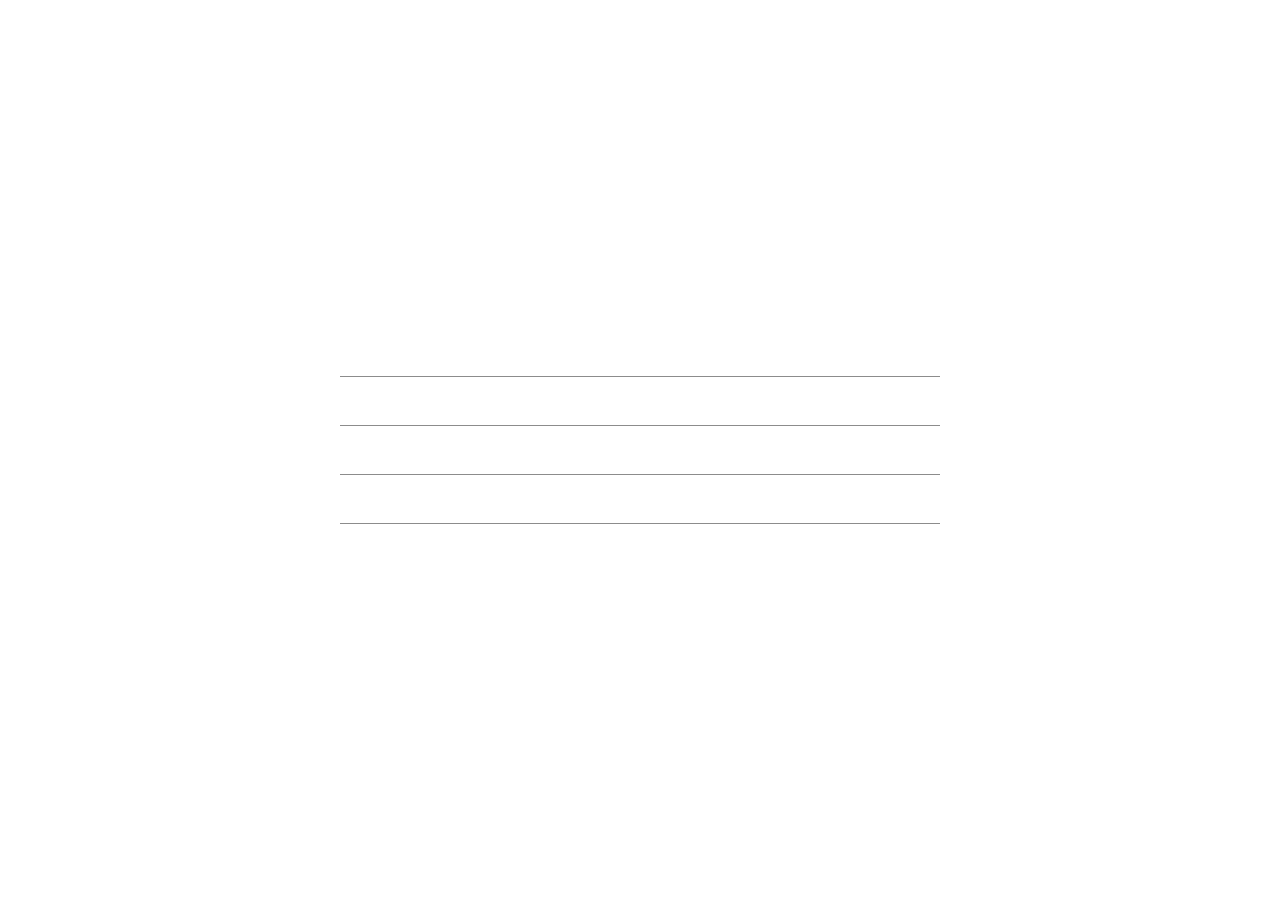
==== index.html @ 901d22d9 "staging" ====
<!DOCTYPE html>
<html lang="en">
    <head>
        <meta charset="UTF-8">
        <meta name="viewport" content="width=device-width, initial-scale=1.0">
        <meta http-equiv="X-UA-Compatible" content="ie=edge">
        <META NAME="robots" CONTENT="noindex,nofollow">
        <title>
            Countdown timer For Shrikrishnan Marriage over
        </title>
        <link href="https://fonts.googleapis.com/css?family=Nova+Mono&display=swap" rel="stylesheet">

        <style>
            body 
            {
                font-family: 'Nova Mono', monospace;
                background-color: #ffffff;
            }
            *.text
            {
                font-size: 32px;
                text-align: center;
                color: #e51313;
                letter-spacing: 2px;
            }
            
            .section
            {
                height: 48px;
                line-height: 48px;
            }
            .border-bottom-class
            {
                border-bottom: 1px solid #8c8c8c;
            }
            .days-color
            {
                color: #ff1a1a; 
            }
            .hours-color
            {
                color: #9900e6; 
            }
            .minutes-color
            {
                color: #80ffbf; 
            }
            .seconds-color
            {
                color: #ffcc00; 
            }
            .container
            {
                width: 100%;
                max-width: 600px;
                position: absolute;
                top: 50%;
                left: 50%;
                transform: translate(-50%, -50%);
            }

        </style>
    </head>
    <body>
            <!-- Display the countdown timer in an element -->
        
            <div class="container">
                <div class="section border-bottom-class">
                    <div id="demo" class="text"></div>
                </div>
                <div class="section border-bottom-class">
                    <div id="days" class="text days-color"></div>
                </div>
                <div class="section border-bottom-class">
                    <div id="hours" class="text hours-color"></div>
                </div>
                <div class="section border-bottom-class">
                    <div id="minutes" class="text minutes-color"></div>
                </div>
                <div class="section">
                    <div id="seconds" class="text seconds-color"></div>
                </div>
            </div>

        <script>
            // Set the date we're counting down to
            
            var countDownDate = new Date("Sep 07, 2022 06:08:00").getTime();
            // var countDownDate = new Date("August 29, 2019 8:10:00").getTime();


            // Update the count down every 1 second
            var x = setInterval(function() {
                // Get today's date and time
                var now = new Date().getTime();
                // var now = new Date();

                // Find the distance between now and the count down date
                var distance = countDownDate - now;
                // var p = distance;

                // Time calculations for days, hours, minutes and seconds
                var days = Math.floor(distance / (1000 * 60 * 60 * 24));
                var hours = Math.floor((distance % (1000 * 60 * 60 * 24)) / (1000 * 60 * 60));
                var minutes = Math.floor((distance % (1000 * 60 * 60)) / (1000 * 60));
                var seconds = Math.floor((distance % (1000 * 60)) / 1000);

                // Display the result in the element with id="demo"
                document.getElementById("demo").innerHTML = days + "d " + hours + "h " + minutes + "m " + seconds + "s ";
                documet.getElementById("days").innerHTML = days + "d";
                document.getElementById("hours").innerHTML = Math.floor((distance / (1000 * 60 * 60))) + " h";
                document.getElementById("minutes").innerHTML = Math.floor((distance / (1000 * 60))) + " m";
                document.getElementById("seconds").innerHTML = Math.floor((distance / 1000)) + " s";

                // If the count down is finished, write some text
                if (distance < 0) {
                    clearInterval(x);
                    document.getElementById("demo").innerHTML = "EXPIRED";
                }
            }, 1000);
        </script>
    </body>
</html>
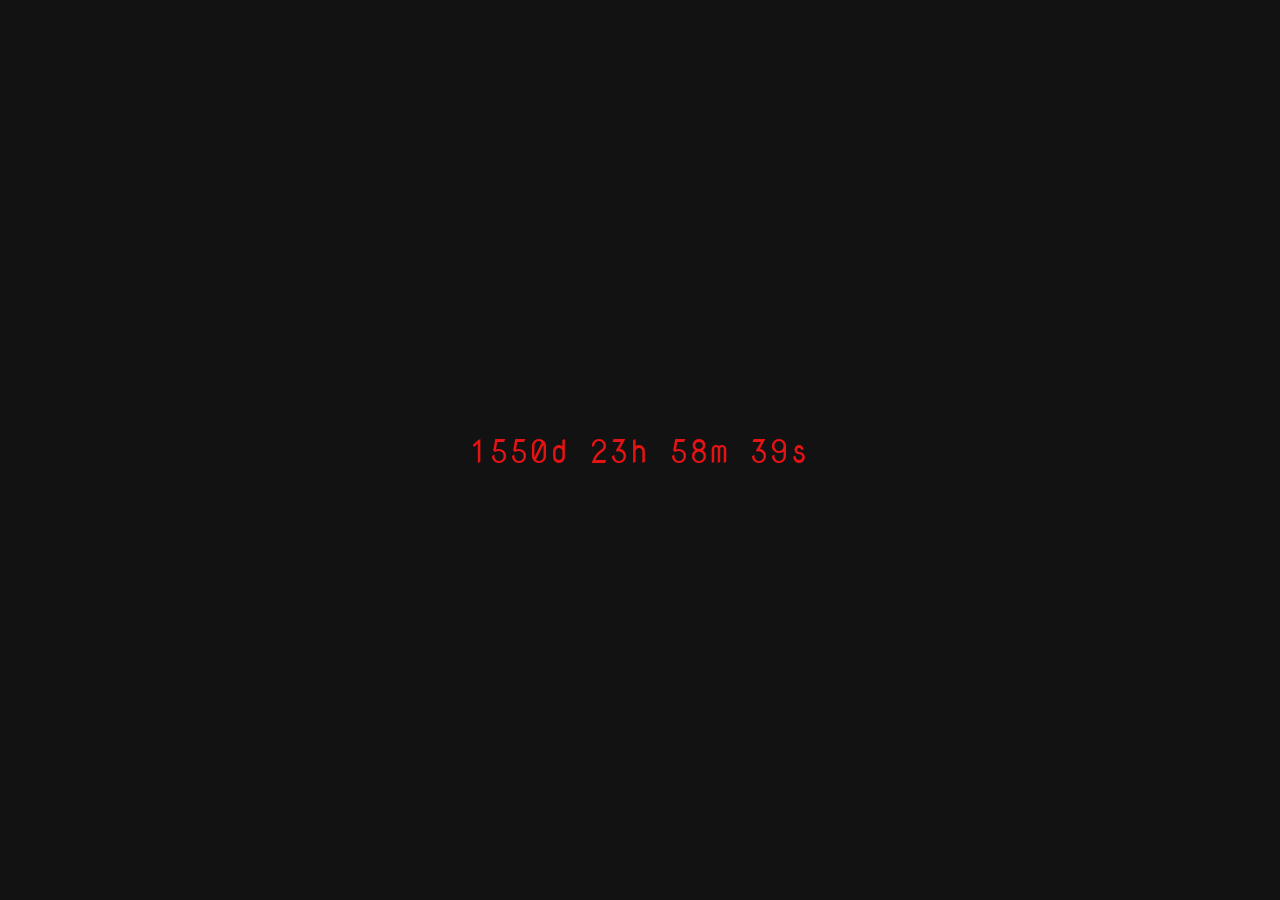
==== commit 08f07b26: "newLook" ====
--- a/index.html
+++ b/index.html
@@ -6,7 +6,7 @@
         <meta http-equiv="X-UA-Compatible" content="ie=edge">
         <META NAME="robots" CONTENT="noindex,nofollow">
         <title>
-            Countdown timer For Shrikrishnan Marriage over
+            Count Down Timer For Shrikrishnan Marriage 
         </title>
         <link href="https://fonts.googleapis.com/css?family=Nova+Mono&display=swap" rel="stylesheet">
 
@@ -14,7 +14,7 @@
             body 
             {
                 font-family: 'Nova Mono', monospace;
-                background-color: #ffffff;
+                background-color: #121212;
             }
             *.text
             {
@@ -63,55 +63,29 @@
     </head>
     <body>
             <!-- Display the countdown timer in an element -->
-        
             <div class="container">
-                <div class="section border-bottom-class">
                     <div id="demo" class="text"></div>
-                </div>
-                <div class="section border-bottom-class">
-                    <div id="days" class="text days-color"></div>
-                </div>
-                <div class="section border-bottom-class">
-                    <div id="hours" class="text hours-color"></div>
-                </div>
-                <div class="section border-bottom-class">
-                    <div id="minutes" class="text minutes-color"></div>
-                </div>
-                <div class="section">
-                    <div id="seconds" class="text seconds-color"></div>
-                </div>
             </div>
-
         <script>
             // Set the date we're counting down to
-            
             var countDownDate = new Date("Sep 07, 2022 06:08:00").getTime();
-            // var countDownDate = new Date("August 29, 2019 8:10:00").getTime();
-
-
             // Update the count down every 1 second
             var x = setInterval(function() {
                 // Get today's date and time
                 var now = new Date().getTime();
-                // var now = new Date();
-
                 // Find the distance between now and the count down date
-                var distance = countDownDate - now;
-                // var p = distance;
-
+                var distance = now - countDownDate ;
                 // Time calculations for days, hours, minutes and seconds
                 var days = Math.floor(distance / (1000 * 60 * 60 * 24));
                 var hours = Math.floor((distance % (1000 * 60 * 60 * 24)) / (1000 * 60 * 60));
                 var minutes = Math.floor((distance % (1000 * 60 * 60)) / (1000 * 60));
                 var seconds = Math.floor((distance % (1000 * 60)) / 1000);
-
                 // Display the result in the element with id="demo"
                 document.getElementById("demo").innerHTML = days + "d " + hours + "h " + minutes + "m " + seconds + "s ";
                 documet.getElementById("days").innerHTML = days + "d";
                 document.getElementById("hours").innerHTML = Math.floor((distance / (1000 * 60 * 60))) + " h";
                 document.getElementById("minutes").innerHTML = Math.floor((distance / (1000 * 60))) + " m";
                 document.getElementById("seconds").innerHTML = Math.floor((distance / 1000)) + " s";
-
                 // If the count down is finished, write some text
                 if (distance < 0) {
                     clearInterval(x);
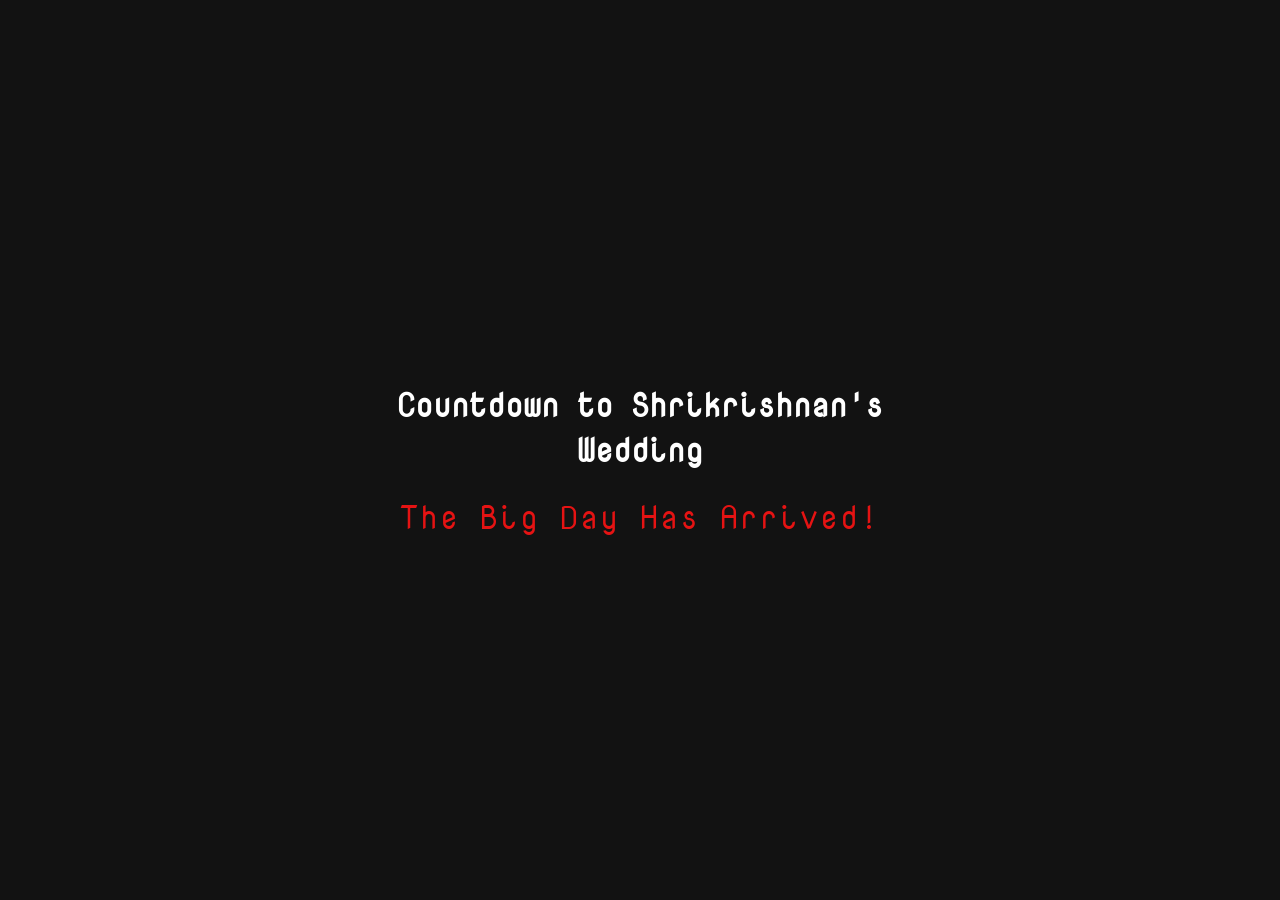
==== commit d0a15078: "Update index.html" ====
--- a/index.html
+++ b/index.html
@@ -1,97 +1,71 @@
 <!DOCTYPE html>
 <html lang="en">
-    <head>
-        <meta charset="UTF-8">
-        <meta name="viewport" content="width=device-width, initial-scale=1.0">
-        <meta http-equiv="X-UA-Compatible" content="ie=edge">
-        <META NAME="robots" CONTENT="noindex,nofollow">
-        <title>
-            Count Down Timer For Shrikrishnan Marriage 
-        </title>
-        <link href="https://fonts.googleapis.com/css?family=Nova+Mono&display=swap" rel="stylesheet">
+<head>
+    <meta charset="UTF-8">
+    <meta name="viewport" content="width=device-width, initial-scale=1.0">
+    <meta http-equiv="X-UA-Compatible" content="ie=edge">
+    <meta name="robots" content="noindex,nofollow">
+    <title>Countdown to Shrikrishnan's Wedding</title>
+    <link href="https://fonts.googleapis.com/css?family=Nova+Mono&display=swap" rel="stylesheet">
+    <style>
+        body {
+            font-family: 'Nova Mono', monospace;
+            background-color: #121212;
+            color: #ffffff;
+            text-align: center;
+            margin: 0;
+            padding: 0;
+        }
+        .text {
+            font-size: 32px;
+            color: #e51313;
+            letter-spacing: 2px;
+        }
+        .container {
+            width: 100%;
+            max-width: 600px;
+            position: absolute;
+            top: 50%;
+            left: 50%;
+            transform: translate(-50%, -50%);
+        }
+        .countdown {
+            margin-top: 20px;
+        }
+    </style>
+</head>
+<body>
+    <div class="container">
+        <h1>Countdown to Shrikrishnan's Wedding</h1>
+        <div id="demo" class="text"></div>
+    </div>
+    <script>
+        // Set the date we're counting down to
+        var countDownDate = new Date("Sep 07, 2024 06:08:00").getTime();
 
-        <style>
-            body 
-            {
-                font-family: 'Nova Mono', monospace;
-                background-color: #121212;
+        // Update the countdown every 1 second
+        var x = setInterval(function () {
+            // Get today's date and time
+            var now = new Date().getTime();
+
+            // Find the distance between now and the countdown date
+            var distance = countDownDate - now;
+
+            // Time calculations for days, hours, minutes, and seconds
+            var days = Math.floor(distance / (1000 * 60 * 60 * 24));
+            var hours = Math.floor((distance % (1000 * 60 * 60 * 24)) / (1000 * 60 * 60));
+            var minutes = Math.floor((distance % (1000 * 60 * 60)) / (1000 * 60));
+            var seconds = Math.floor((distance % (1000 * 60)) / 1000);
+
+            // Display the result in the element with id="demo"
+            if (distance > 0) {
+                document.getElementById("demo").innerHTML = 
+                    days + "d " + hours + "h " + minutes + "m " + seconds + "s ";
+            } else {
+                clearInterval(x);
+                document.getElementById("demo").innerHTML = "The Big Day Has Arrived!";
             }
-            *.text
-            {
-                font-size: 32px;
-                text-align: center;
-                color: #e51313;
-                letter-spacing: 2px;
-            }
-            
-            .section
-            {
-                height: 48px;
-                line-height: 48px;
-            }
-            .border-bottom-class
-            {
-                border-bottom: 1px solid #8c8c8c;
-            }
-            .days-color
-            {
-                color: #ff1a1a; 
-            }
-            .hours-color
-            {
-                color: #9900e6; 
-            }
-            .minutes-color
-            {
-                color: #80ffbf; 
-            }
-            .seconds-color
-            {
-                color: #ffcc00; 
-            }
-            .container
-            {
-                width: 100%;
-                max-width: 600px;
-                position: absolute;
-                top: 50%;
-                left: 50%;
-                transform: translate(-50%, -50%);
-            }
-
-        </style>
-    </head>
-    <body>
-            <!-- Display the countdown timer in an element -->
-            <div class="container">
-                    <div id="demo" class="text"></div>
-            </div>
-        <script>
-            // Set the date we're counting down to
-            var countDownDate = new Date("Sep 07, 2022 06:08:00").getTime();
-            // Update the count down every 1 second
-            var x = setInterval(function() {
-                // Get today's date and time
-                var now = new Date().getTime();
-                // Find the distance between now and the count down date
-                var distance = now - countDownDate ;
-                // Time calculations for days, hours, minutes and seconds
-                var days = Math.floor(distance / (1000 * 60 * 60 * 24));
-                var hours = Math.floor((distance % (1000 * 60 * 60 * 24)) / (1000 * 60 * 60));
-                var minutes = Math.floor((distance % (1000 * 60 * 60)) / (1000 * 60));
-                var seconds = Math.floor((distance % (1000 * 60)) / 1000);
-                // Display the result in the element with id="demo"
-                document.getElementById("demo").innerHTML = days + "d " + hours + "h " + minutes + "m " + seconds + "s ";
-                documet.getElementById("days").innerHTML = days + "d";
-                document.getElementById("hours").innerHTML = Math.floor((distance / (1000 * 60 * 60))) + " h";
-                document.getElementById("minutes").innerHTML = Math.floor((distance / (1000 * 60))) + " m";
-                document.getElementById("seconds").innerHTML = Math.floor((distance / 1000)) + " s";
-                // If the count down is finished, write some text
-                if (distance < 0) {
-                    clearInterval(x);
-                    document.getElementById("demo").innerHTML = "EXPIRED";
-                }
-            }, 1000);
-        </script>
-    </body>
+        }, 1000);
+    </script>
+</body>
 </html>
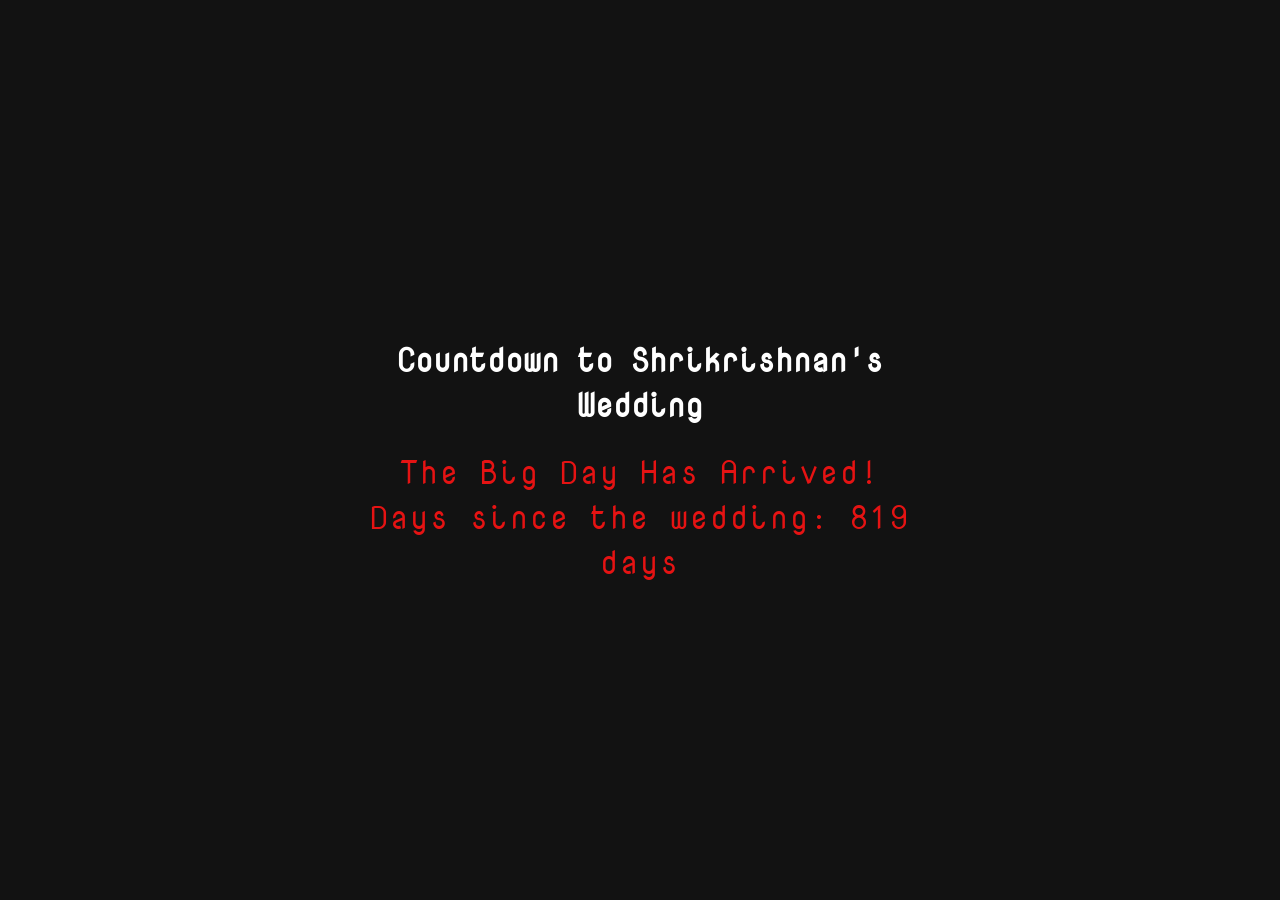
==== commit 4988979f: "Update index.html" ====
--- a/index.html
+++ b/index.html
@@ -37,11 +37,15 @@
 <body>
     <div class="container">
         <h1>Countdown to Shrikrishnan's Wedding</h1>
-        <div id="demo" class="text"></div>
+        <div id="countdown" class="text"></div>
+        <div id="daysPassed" class="text"></div>
     </div>
     <script>
         // Set the date we're counting down to
         var countDownDate = new Date("Sep 07, 2024 06:08:00").getTime();
+        
+        // Set the wedding date for calculating days passed
+        var weddingDate = new Date("Sep 07, 2024 06:08:00").getTime();
 
         // Update the countdown every 1 second
         var x = setInterval(function () {
@@ -57,14 +61,19 @@
             var minutes = Math.floor((distance % (1000 * 60 * 60)) / (1000 * 60));
             var seconds = Math.floor((distance % (1000 * 60)) / 1000);
 
-            // Display the result in the element with id="demo"
+            // Display the countdown result
             if (distance > 0) {
-                document.getElementById("demo").innerHTML = 
+                document.getElementById("countdown").innerHTML = 
                     days + "d " + hours + "h " + minutes + "m " + seconds + "s ";
             } else {
                 clearInterval(x);
-                document.getElementById("demo").innerHTML = "The Big Day Has Arrived!";
+                document.getElementById("countdown").innerHTML = "The Big Day Has Arrived!";
             }
+
+            // Calculate and display how many days have passed since the wedding
+            var daysPassed = Math.floor((now - weddingDate) / (1000 * 60 * 60 * 24));
+            document.getElementById("daysPassed").innerHTML = "Days since the wedding: " + daysPassed + " days";
+
         }, 1000);
     </script>
 </body>
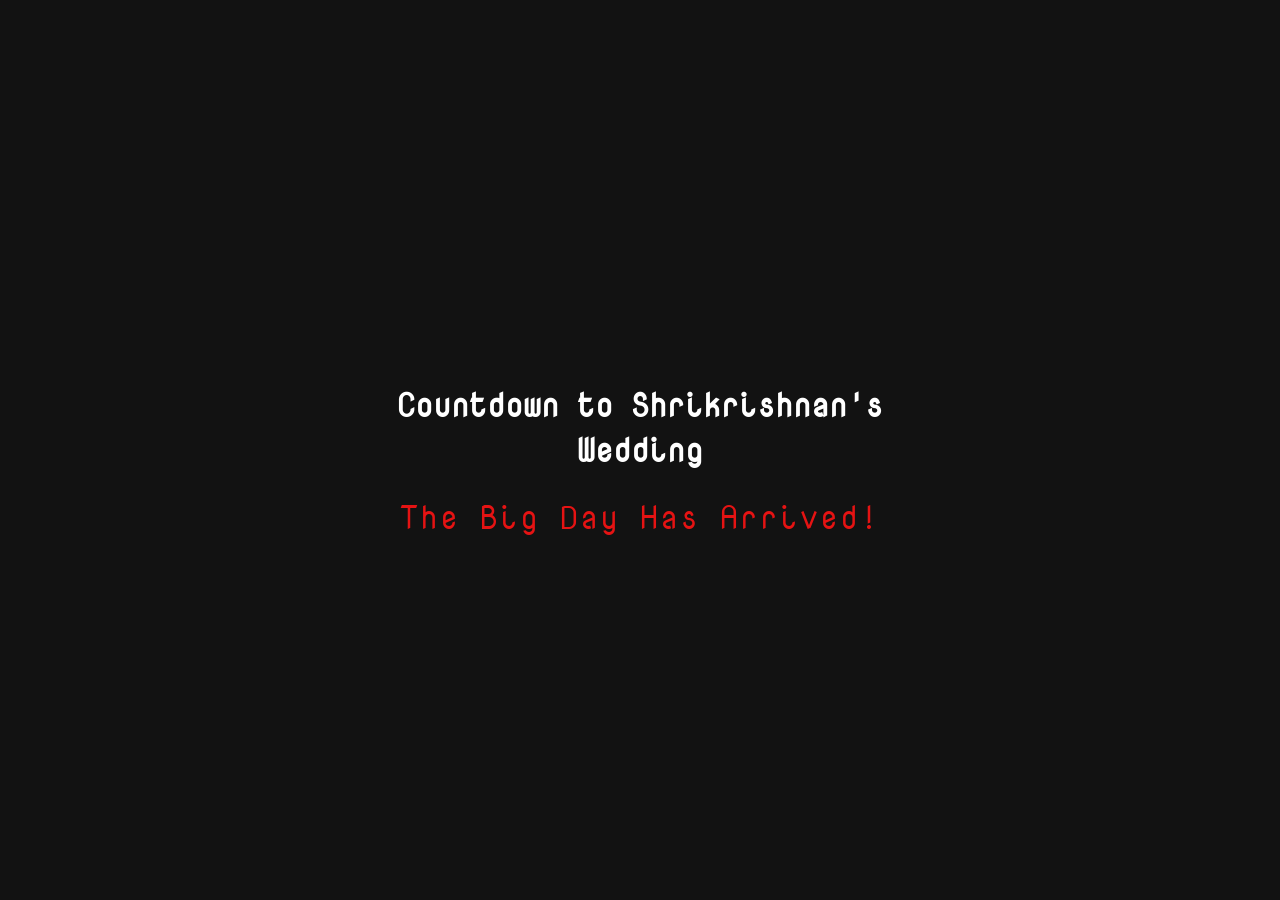
==== commit 11f369f7: "Update index.html" ====
--- a/index.html
+++ b/index.html
@@ -29,25 +29,18 @@
             left: 50%;
             transform: translate(-50%, -50%);
         }
-        .countdown {
-            margin-top: 20px;
-        }
     </style>
 </head>
 <body>
     <div class="container">
         <h1>Countdown to Shrikrishnan's Wedding</h1>
         <div id="countdown" class="text"></div>
-        <div id="daysPassed" class="text"></div>
     </div>
     <script>
         // Set the date we're counting down to
-        var countDownDate = new Date("Sep 07, 2024 06:08:00").getTime();
-        
-        // Set the wedding date for calculating days passed
-        var weddingDate = new Date("Sep 07, 2024 06:08:00").getTime();
+        var countDownDate = new Date("Sep 07, 2022 06:08:00").getTime();
 
-        // Update the countdown every 1 second
+        // Update the countdown every 1 millisecond (to show nanoseconds)
         var x = setInterval(function () {
             // Get today's date and time
             var now = new Date().getTime();
@@ -55,26 +48,21 @@
             // Find the distance between now and the countdown date
             var distance = countDownDate - now;
 
-            // Time calculations for days, hours, minutes, and seconds
-            var days = Math.floor(distance / (1000 * 60 * 60 * 24));
+            // Time calculations for hours, minutes, seconds, and nanoseconds
             var hours = Math.floor((distance % (1000 * 60 * 60 * 24)) / (1000 * 60 * 60));
             var minutes = Math.floor((distance % (1000 * 60 * 60)) / (1000 * 60));
             var seconds = Math.floor((distance % (1000 * 60)) / 1000);
+            var nanoseconds = distance % 1000;
 
-            // Display the countdown result
+            // Display the result in the element with id="countdown"
             if (distance > 0) {
-                document.getElementById("countdown").innerHTML = 
-                    days + "d " + hours + "h " + minutes + "m " + seconds + "s ";
+                document.getElementById("countdown").innerHTML =
+                    hours + ":" + minutes + ":" + seconds + ":" + nanoseconds;
             } else {
                 clearInterval(x);
                 document.getElementById("countdown").innerHTML = "The Big Day Has Arrived!";
             }
-
-            // Calculate and display how many days have passed since the wedding
-            var daysPassed = Math.floor((now - weddingDate) / (1000 * 60 * 60 * 24));
-            document.getElementById("daysPassed").innerHTML = "Days since the wedding: " + daysPassed + " days";
-
-        }, 1000);
+        }, 1); // Update every millisecond for nanoseconds precision
     </script>
 </body>
 </html>
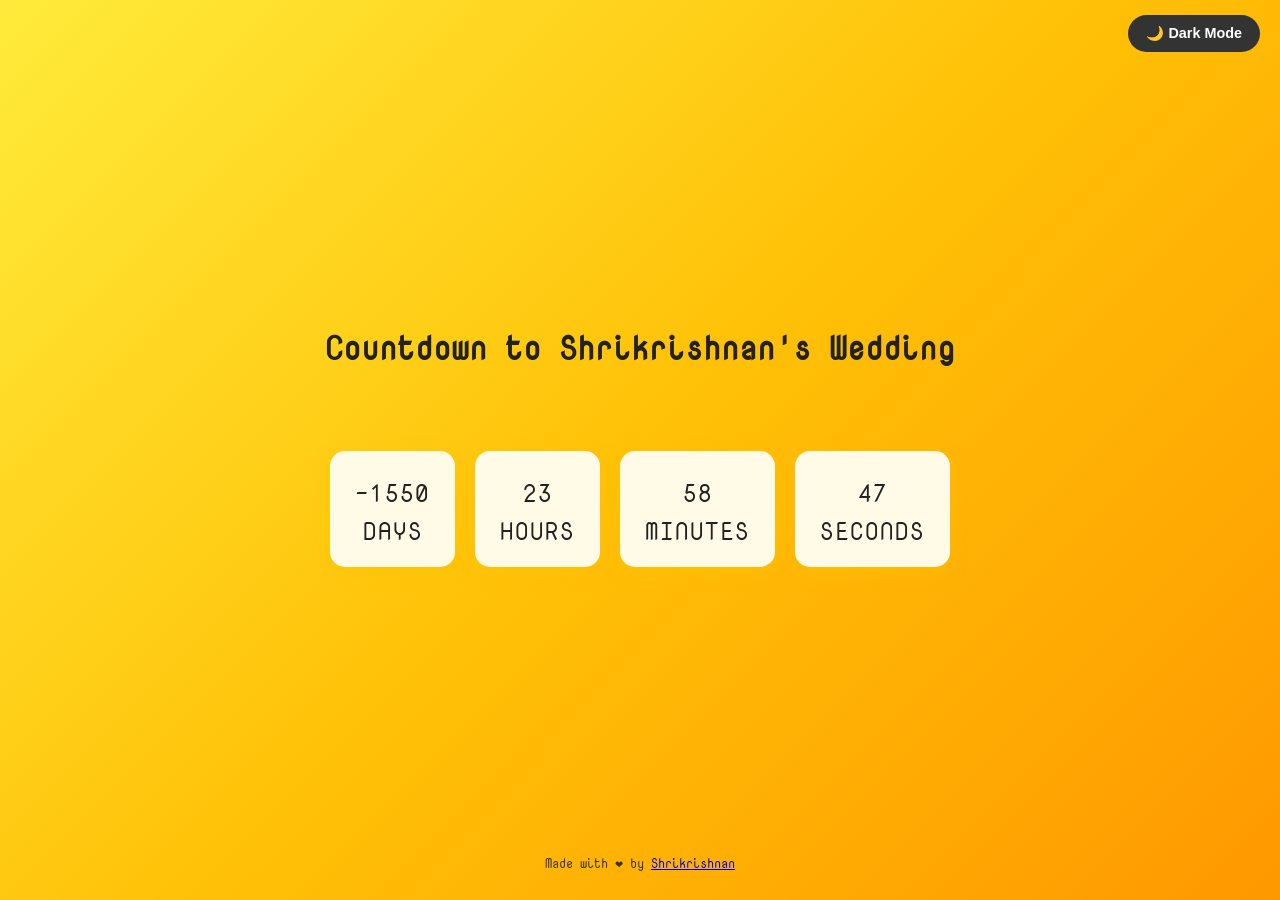
==== commit 4747ad14: "New Page Change" ====
--- a/index.html
+++ b/index.html
@@ -1,68 +1,55 @@
 <!DOCTYPE html>
 <html lang="en">
+
 <head>
     <meta charset="UTF-8">
     <meta name="viewport" content="width=device-width, initial-scale=1.0">
     <meta http-equiv="X-UA-Compatible" content="ie=edge">
     <meta name="robots" content="noindex,nofollow">
     <title>Countdown to Shrikrishnan's Wedding</title>
+
+    <!-- Google Font -->
     <link href="https://fonts.googleapis.com/css?family=Nova+Mono&display=swap" rel="stylesheet">
-    <style>
-        body {
-            font-family: 'Nova Mono', monospace;
-            background-color: #121212;
-            color: #ffffff;
-            text-align: center;
-            margin: 0;
-            padding: 0;
-        }
-        .text {
-            font-size: 32px;
-            color: #e51313;
-            letter-spacing: 2px;
-        }
-        .container {
-            width: 100%;
-            max-width: 600px;
-            position: absolute;
-            top: 50%;
-            left: 50%;
-            transform: translate(-50%, -50%);
-        }
-    </style>
+
+    <!-- Styles -->
+    <link rel="stylesheet" href="styles.css">
 </head>
-<body>
-    <div class="container">
+
+<body class="light">
+    <header>
+        <button id="toggle-btn">🌙 Dark Mode</button>
         <h1>Countdown to Shrikrishnan's Wedding</h1>
-        <div id="countdown" class="text"></div>
-    </div>
-    <script>
-        // Set the date we're counting down to
-        var countDownDate = new Date("Sep 07, 2022 06:08:00").getTime();
+    </header>
 
-        // Update the countdown every 1 millisecond (to show nanoseconds)
-        var x = setInterval(function () {
-            // Get today's date and time
-            var now = new Date().getTime();
+    <main>
+        <div id="countdown">
+            <div class="time-section">
+                <span id="days">00</span>
+                <span class="label">Days</span>
+            </div>
+            <div class="time-section">
+                <span id="hours">00</span>
+                <span class="label">Hours</span>
+            </div>
+            <div class="time-section">
+                <span id="minutes">00</span>
+                <span class="label">Minutes</span>
+            </div>
+            <div class="time-section">
+                <span id="seconds">00</span>
+                <span class="label">Seconds</span>
+            </div>
+        </div>
 
-            // Find the distance between now and the countdown date
-            var distance = countDownDate - now;
+        <div id="message"></div>
+    </main>
 
-            // Time calculations for hours, minutes, seconds, and nanoseconds
-            var hours = Math.floor((distance % (1000 * 60 * 60 * 24)) / (1000 * 60 * 60));
-            var minutes = Math.floor((distance % (1000 * 60 * 60)) / (1000 * 60));
-            var seconds = Math.floor((distance % (1000 * 60)) / 1000);
-            var nanoseconds = distance % 1000;
+    <footer>
+        <p>Made with ❤️ by <a href="https://github.com/Shrikrishnan" target="_blank">Shrikrishnan</a></p>
+    </footer>
 
-            // Display the result in the element with id="countdown"
-            if (distance > 0) {
-                document.getElementById("countdown").innerHTML =
-                    hours + ":" + minutes + ":" + seconds + ":" + nanoseconds;
-            } else {
-                clearInterval(x);
-                document.getElementById("countdown").innerHTML = "The Big Day Has Arrived!";
-            }
-        }, 1); // Update every millisecond for nanoseconds precision
-    </script>
+    <!-- Scripts -->
+    <script src="script.js"></script>
 </body>
-</html>
+
+</html>
--- a/styles.css
+++ b/styles.css
@@ -0,0 +1,120 @@
+body {
+  font-family: 'Nova Mono', monospace;
+  text-align: center;
+  margin: 0;
+  padding: 0;
+  height: 100vh;
+  display: flex;
+  flex-direction: column;
+  justify-content: center;
+  align-items: center;
+  transition: background 0.6s ease, color 0.6s ease;
+}
+
+/* Light theme */
+body.light {
+  background: linear-gradient(135deg, #ffeb3b, #ffc107, #ff9800);
+  color: #222;
+}
+
+/* Dark theme */
+body.dark {
+  background: linear-gradient(135deg, #0f2027, #203a43, #2c5364);
+  color: #eee;
+}
+
+/* Toggle button */
+#toggle-btn {
+  position: absolute;
+  top: 15px;
+  right: 20px;
+  padding: 10px 18px;
+  border: none;
+  border-radius: 20px;
+  cursor: pointer;
+  font-size: 0.9em;
+  font-weight: bold;
+  transition: background 0.3s, color 0.3s, transform 0.2s;
+}
+
+#toggle-btn:hover {
+  transform: scale(1.05);
+}
+
+body.light #toggle-btn {
+  background: #333;
+  color: #fff;
+}
+
+body.dark #toggle-btn {
+  background: #fff;
+  color: #333;
+}
+
+/* Countdown styling */
+#countdown {
+  font-size: 3em;
+  display: flex;
+  gap: 20px;
+  margin-top: 60px;
+}
+
+.time-section {
+  padding: 20px 25px;
+  border-radius: 15px;
+  transition: transform 0.2s ease, box-shadow 0.3s ease, background 0.3s;
+}
+
+/* Light mode countdown cards */
+body.light .time-section {
+  background: #fffbe7;
+  color: #222;
+  box-shadow: 0 6px 15px rgba(255, 193, 7, 0.6);
+}
+
+/* Dark mode countdown cards */
+body.dark .time-section {
+  background: rgba(0, 0, 0, 0.4);
+  color: #eee;
+  box-shadow: 0 6px 15px rgba(0, 0, 0, 0.6);
+}
+
+.time-section:hover {
+  transform: translateY(-5px);
+  box-shadow: 0 10px 20px rgba(0, 0, 0, 0.3);
+}
+
+.time-section span {
+  display: block;
+  font-size: 0.5em;
+  margin-top: 5px;
+  text-transform: uppercase;
+  letter-spacing: 2px;
+}
+
+/* Message text */
+#message {
+  font-size: 2em;
+  margin-top: 30px;
+  text-shadow: 1px 1px 2px rgba(0, 0, 0, 0.2);
+}
+
+/* Footer */
+footer {
+  position: fixed;
+  bottom: 10px;
+  width: 100%;
+  text-align: center;
+  font-size: 0.8em;
+  padding: 5px 0;
+}
+
+body.light footer {
+  color: #333;
+  background: transparent;
+}
+
+body.dark footer {
+  color: #ddd;
+  background: transparent;
+}
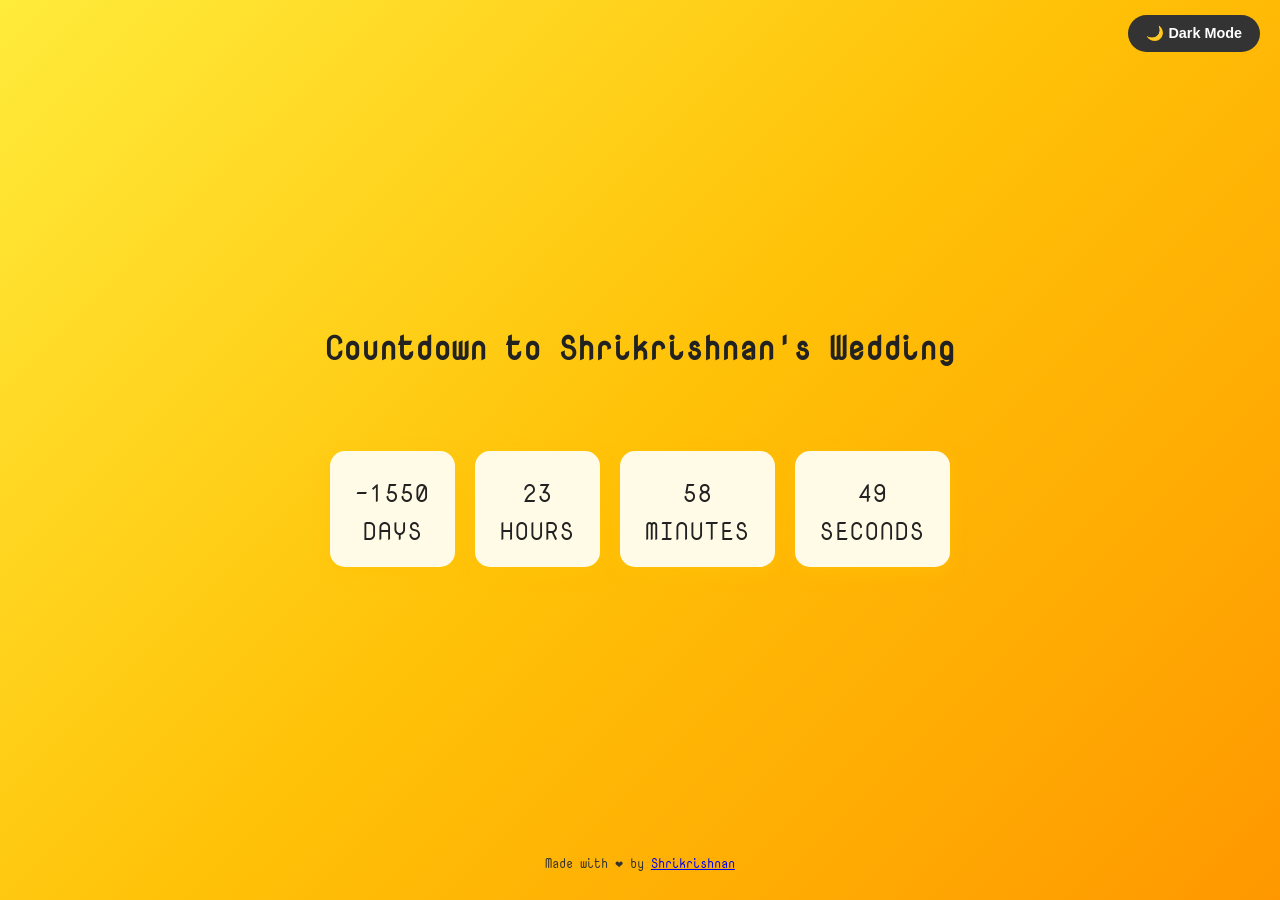
==== commit 0c343b35: "Add workflow dispatch trigger and new wedding image; update index.html for dark mode toggle" ====
--- a/index.html
+++ b/index.html
@@ -13,7 +13,9 @@
 
     <!-- Styles -->
     <link rel="stylesheet" href="styles.css">
+    
 </head>
+
 
 <body class="light">
     <header>
